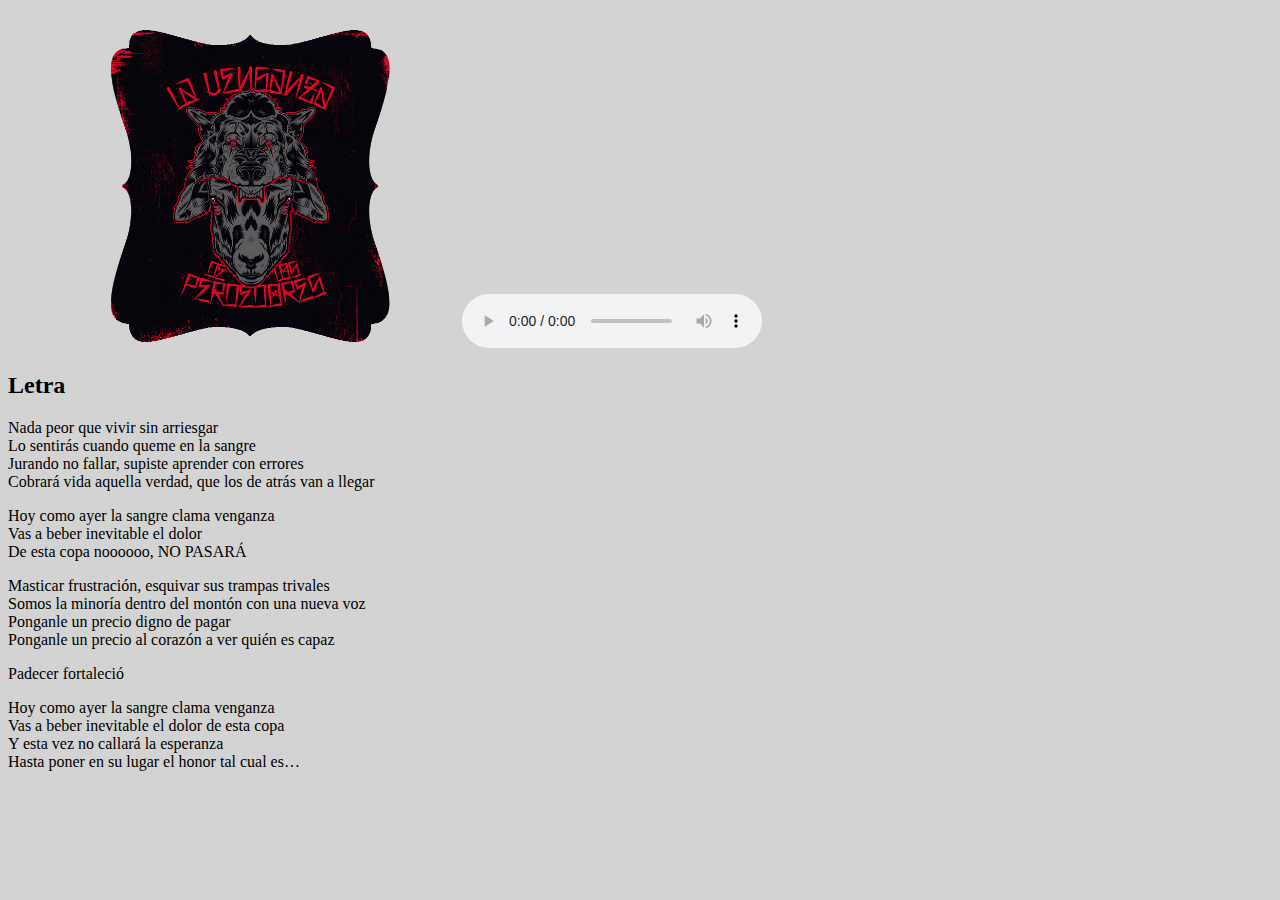
==== index.html @ 034b9f42 "inicio del proyecto" ====
<!DOCTYPE html>
<html lang="es">
<head>
    <meta charset="UTF-8">
    <meta name="viewport" content="width=device-width, initial-scale=1.0">
    <title>Reto 1 | #SummerHack</title>
    <link rel="stylesheet" href="css/style.css">
</head>
<body>
    <img src="img/la-venganza-de-los-perdedores.png" alt="Cover La Venganza de los Perdedores">

    <audio src="audio/04. La Venganza De Los Perdedores.mp3" controls>
    <p>Tu navegador no implementa el elemento audio.</p>
    </audio>

    
    <h2>Letra</h2>
    <p>
        Nada peor que vivir sin arriesgar<br>
        Lo sentirás cuando queme en la sangre<br>
        Jurando no fallar, supiste aprender con errores<br>
        Cobrará vida aquella verdad, que los de atrás van a llegar<br>
    </p>
    <p class="estribillo">
        Hoy como ayer la sangre clama venganza<br>
        Vas a beber inevitable el dolor<br>
        De esta copa noooooo, <span class="gritar">no pasará</span><br>
    </p>
    <p>
        Masticar frustración, esquivar sus trampas trivales<br>
        Somos la minoría dentro del montón con una nueva voz<br>
        Ponganle un precio digno de pagar<br>
        Ponganle un precio al corazón a ver quién es capaz<br>
    </p>
    <p>
        Padecer fortaleció
    </p>
    <p class="estribillo">
        Hoy como ayer la sangre clama venganza<br>
        Vas a beber inevitable el dolor de esta copa<br>
        Y esta vez no callará la esperanza<br>
        Hasta poner en su lugar el honor tal cual es…<br>
    </p>
</body>
</html>
---- css/style.css ----
body {
  background-color: #d3d3d3;
}

img {
  width: 450px;
}

audio:focus {
  outline: none;
}

.gritar {
  text-transform: uppercase;
}
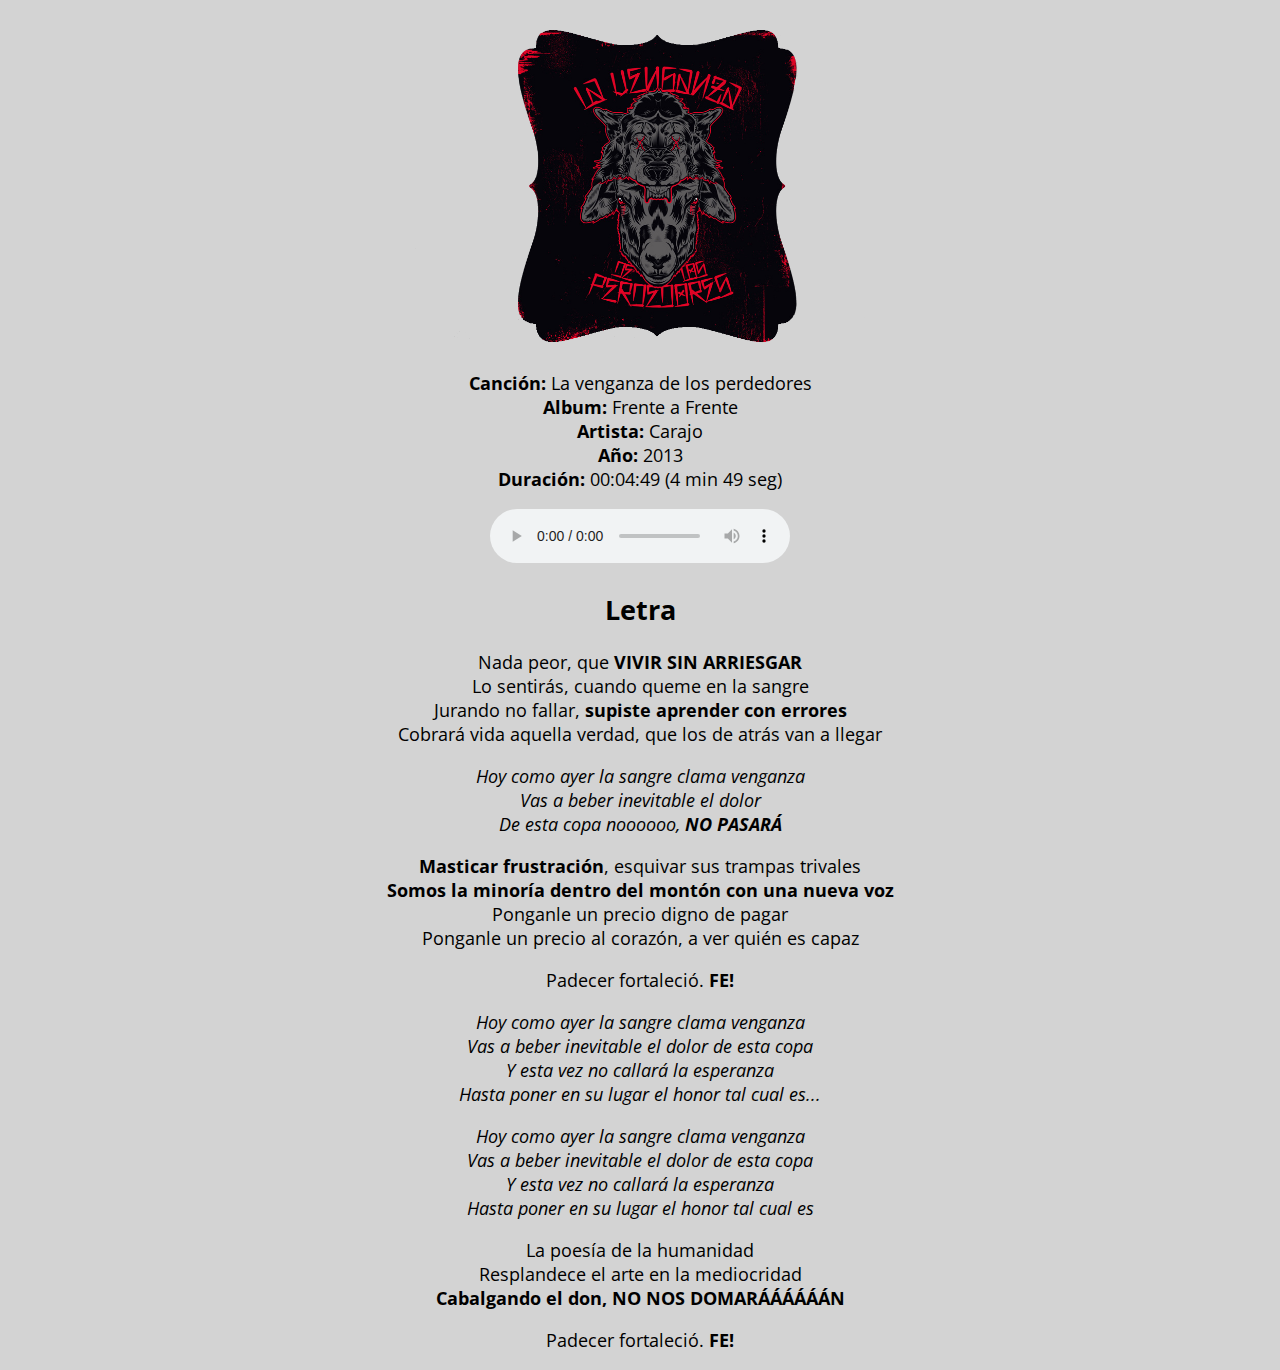
==== commit 4a5f968c: "Cambios de estilos y letra" ====
--- a/index.html
+++ b/index.html
@@ -5,9 +5,19 @@
     <meta name="viewport" content="width=device-width, initial-scale=1.0">
     <title>Reto 1 | #SummerHack</title>
     <link rel="stylesheet" href="css/style.css">
+    <link rel="preconnect" href="https://fonts.gstatic.com">
+    <link href="https://fonts.googleapis.com/css2?family=Open+Sans:wght@300&display=swap" rel="stylesheet">
 </head>
 <body>
-    <img src="img/la-venganza-de-los-perdedores.png" alt="Cover La Venganza de los Perdedores">
+    <!-- <img src="img/album.jpg" alt="Album" id="album"> -->
+    <img src="img/la-venganza-de-los-perdedores.png" alt="Cover La Venganza de los Perdedores" id="cover">
+    <p>
+        <strong>Canción:</strong> La venganza de los perdedores<br>
+        <strong>Album:</strong> Frente a Frente<br>
+        <strong>Artista:</strong> Carajo<br>
+        <strong>Año:</strong> 2013<br>
+        <strong>Duración:</strong> 00:04:49 (4 min 49 seg)<br>
+    </p>
 
     <audio src="audio/04. La Venganza De Los Perdedores.mp3" controls>
     <p>Tu navegador no implementa el elemento audio.</p>
@@ -16,9 +26,9 @@
     
     <h2>Letra</h2>
     <p>
-        Nada peor que vivir sin arriesgar<br>
-        Lo sentirás cuando queme en la sangre<br>
-        Jurando no fallar, supiste aprender con errores<br>
+        Nada peor, que <span class="gritar">vivir sin arriesgar</span><br>
+        Lo sentirás, cuando queme en la sangre<br>
+        Jurando no fallar, <strong>supiste aprender con errores</strong><br>
         Cobrará vida aquella verdad, que los de atrás van a llegar<br>
     </p>
     <p class="estribillo">
@@ -27,19 +37,33 @@
         De esta copa noooooo, <span class="gritar">no pasará</span><br>
     </p>
     <p>
-        Masticar frustración, esquivar sus trampas trivales<br>
-        Somos la minoría dentro del montón con una nueva voz<br>
+        <strong>Masticar frustración</strong>, esquivar sus trampas trivales<br>
+        <strong>Somos la minoría dentro del montón con una nueva voz</strong><br>
         Ponganle un precio digno de pagar<br>
-        Ponganle un precio al corazón a ver quién es capaz<br>
+        Ponganle un precio al corazón, a ver quién es capaz<br>
     </p>
     <p>
-        Padecer fortaleció
+        Padecer fortaleció. <span class="gritar">Fe!</span>
     </p>
     <p class="estribillo">
         Hoy como ayer la sangre clama venganza<br>
         Vas a beber inevitable el dolor de esta copa<br>
         Y esta vez no callará la esperanza<br>
-        Hasta poner en su lugar el honor tal cual es…<br>
+        Hasta poner en su lugar el honor tal cual es...<br>
+    </p>
+    <p class="estribillo">
+        Hoy como ayer la sangre clama venganza<br>
+        Vas a beber inevitable el dolor de esta copa<br>
+        Y esta vez no callará la esperanza<br>
+        Hasta poner en su lugar el honor tal cual es<br>
+    </p>
+    <p>
+        La poesía de la humanidad<br>
+        Resplandece el arte en la mediocridad<br>
+        <strong>Cabalgando el don,</strong> <span class="gritar">no nos domaráááááán</span><br>
+    </p>
+    <p>
+        Padecer fortaleció. <span class="gritar">Fe!</span>
     </p>
 </body>
 </html>--- a/css/style.css
+++ b/css/style.css
@@ -1,8 +1,15 @@
 body {
   background-color: #d3d3d3;
+  text-align: center;
+  font-family: "Open Sans", sans-serif;
+  font-size: 18px;
 }
 
-img {
+#album {
+  width: 290px;
+}
+
+#cover {
   width: 450px;
 }
 
@@ -12,4 +19,9 @@
 
 .gritar {
   text-transform: uppercase;
+  font-weight: bold;
 }
+
+.estribillo {
+  font-style: italic;
+}
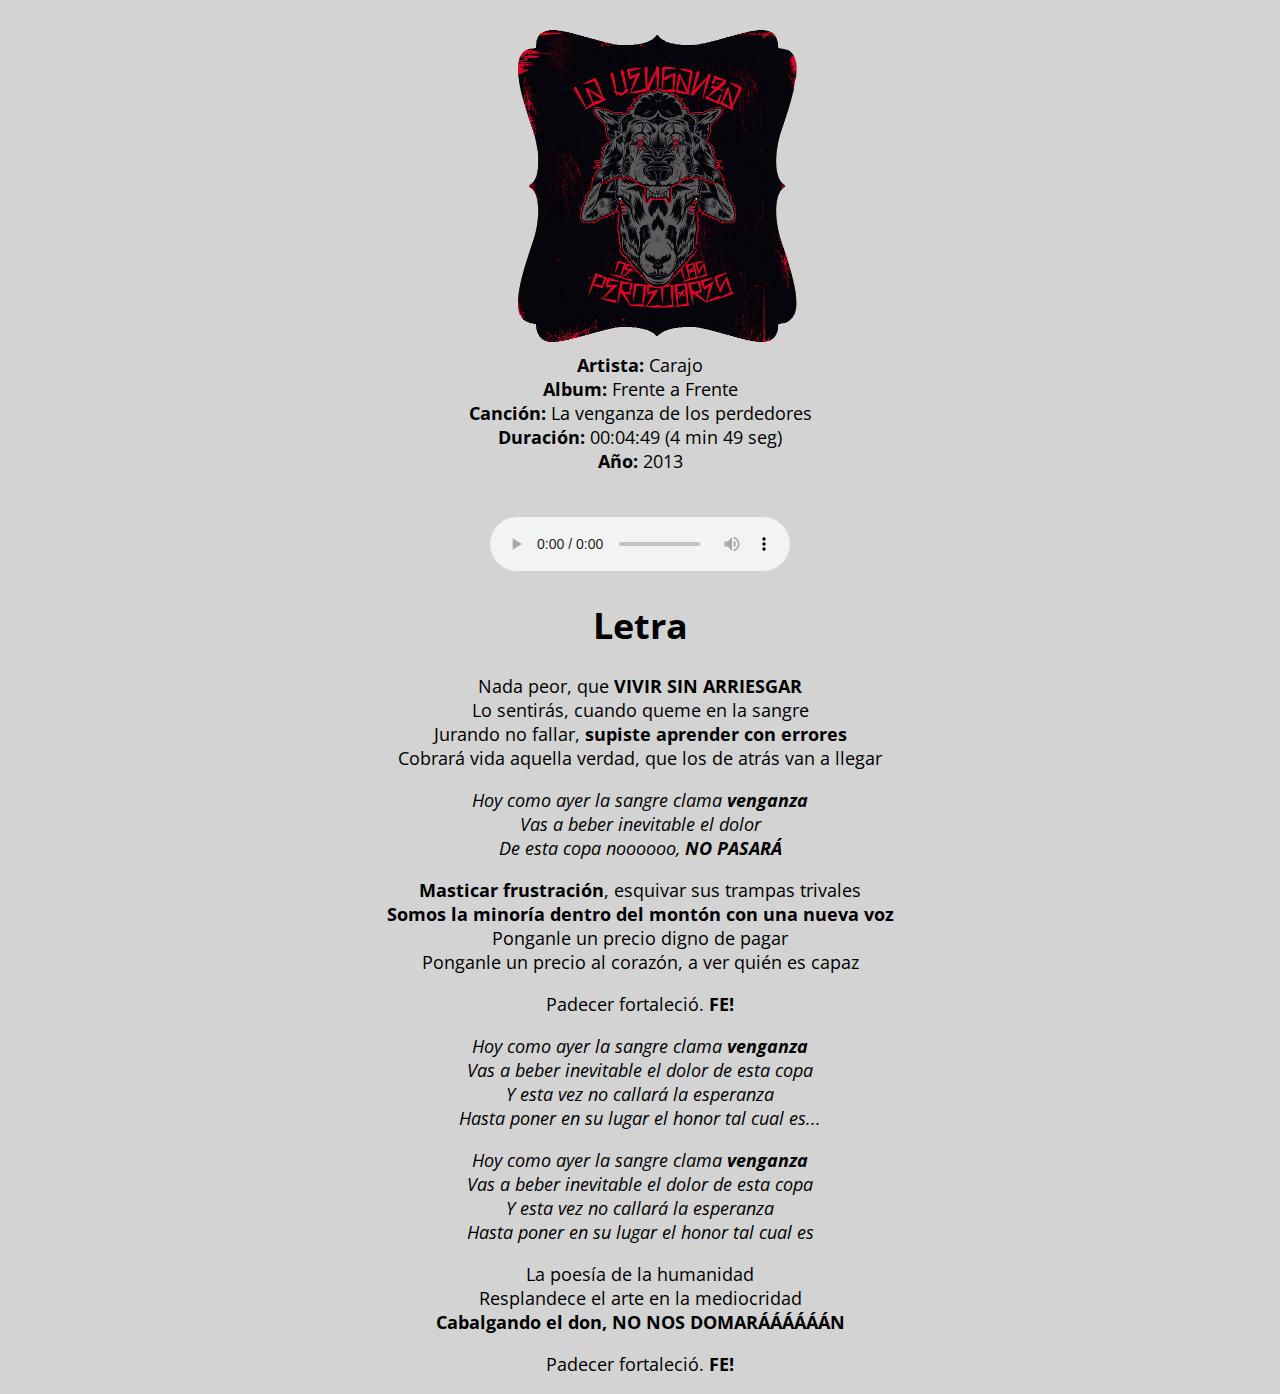
==== commit 7bf50705: "Agrega etiquetas meta y cambios de estilos" ====
--- a/index.html
+++ b/index.html
@@ -7,24 +7,44 @@
     <link rel="stylesheet" href="css/style.css">
     <link rel="preconnect" href="https://fonts.gstatic.com">
     <link href="https://fonts.googleapis.com/css2?family=Open+Sans:wght@300&display=swap" rel="stylesheet">
+    <meta name="description" content="Reto 1 SummerHack 2 de Escuela Dev Rock">
+    <meta name="keywords" content="Reto 1, SummerHack 2, Escuela DevRock, Carajo, Frente a Frente, La venganza de los perdedores">
+    <meta name="author" content="Diego A. Gonzalez">
+    <meta name="copyright" content="DAGDev 2021">
+    <link rel="icon" href="img/favicon.png" type="image/png">
+    <!-- ROBOTS -->
+    <meta name="robots" content="index follow">
+    <!-- Facebook -->
+    <meta property="og:title" content="Reto 1 SummerHack de Escuela Dev Rock">
+    <meta property="og:description" content="Reto 1 SummerHack de Escuela Dev Rock por Diego A. Gonzalez - La venganza de los perdedores de Carajo">
+    <meta property="og:type" content="Canción">
+    <meta property="og:image" content="img/la-venganza-de-los-perdedores.png">
+    <meta property="og:url" content="...">
+    <!-- Twitter -->
+    <meta property="twitter:title" content="Reto 1 SummerHack de Escuela Dev Rock">
+    <meta property="twitter:description" content="Reto 1 SummerHack de Escuela Dev Rock por Diego A. Gonzalez - La venganza de los perdedores de Carajo">
+    <meta property="twitter:type" content="Canción">
+    <meta property="twitter:image" content="img/la-venganza-de-los-perdedores.png">
+    <meta property="twitter:url" content="...">
 </head>
 <body>
     <!-- <img src="img/album.jpg" alt="Album" id="album"> -->
     <img src="img/la-venganza-de-los-perdedores.png" alt="Cover La Venganza de los Perdedores" id="cover">
-    <p>
-        <strong>Canción:</strong> La venganza de los perdedores<br>
-        <strong>Album:</strong> Frente a Frente<br>
-        <strong>Artista:</strong> Carajo<br>
-        <strong>Año:</strong> 2013<br>
-        <strong>Duración:</strong> 00:04:49 (4 min 49 seg)<br>
-    </p>
+    
+    <div itemscope itemtype="https://schema.org/MusicRecording">
+        <strong>Artista:</strong> <span itemprop="byArtist">Carajo</span><br>
+        <strong>Album:</strong> <span itemprop="inAlbum">Frente a Frente</span><br>
+        <strong>Canción:</strong> <span itemprop="recordingOf">La venganza de los perdedores</span><br>
+        <strong>Duración:</strong> <span itemprop="duration">00:04:49 (4 min 49 seg)</span><br>
+        <strong>Año:</strong> <span itemprop="copyrightYear">2013</span><br>
+    </div>
 
-    <audio src="audio/04. La Venganza De Los Perdedores.mp3" controls>
+    <audio src="audio/04. La Venganza De Los Perdedores.mp3" preload="auto" controls>
     <p>Tu navegador no implementa el elemento audio.</p>
     </audio>
 
     
-    <h2>Letra</h2>
+    <h1>Letra</h1>
     <p>
         Nada peor, que <span class="gritar">vivir sin arriesgar</span><br>
         Lo sentirás, cuando queme en la sangre<br>
@@ -32,7 +52,7 @@
         Cobrará vida aquella verdad, que los de atrás van a llegar<br>
     </p>
     <p class="estribillo">
-        Hoy como ayer la sangre clama venganza<br>
+        Hoy como ayer la sangre clama <strong>venganza</strong><br>
         Vas a beber inevitable el dolor<br>
         De esta copa noooooo, <span class="gritar">no pasará</span><br>
     </p>
@@ -46,13 +66,13 @@
         Padecer fortaleció. <span class="gritar">Fe!</span>
     </p>
     <p class="estribillo">
-        Hoy como ayer la sangre clama venganza<br>
+        Hoy como ayer la sangre clama <strong>venganza</strong><br>
         Vas a beber inevitable el dolor de esta copa<br>
         Y esta vez no callará la esperanza<br>
         Hasta poner en su lugar el honor tal cual es...<br>
     </p>
     <p class="estribillo">
-        Hoy como ayer la sangre clama venganza<br>
+        Hoy como ayer la sangre clama <strong>venganza</strong><br>
         Vas a beber inevitable el dolor de esta copa<br>
         Y esta vez no callará la esperanza<br>
         Hasta poner en su lugar el honor tal cual es<br>
--- a/css/style.css
+++ b/css/style.css
@@ -13,6 +13,10 @@
   width: 450px;
 }
 
+audio{
+  margin-top: 44px;
+}
+
 audio:focus {
   outline: none;
 }
